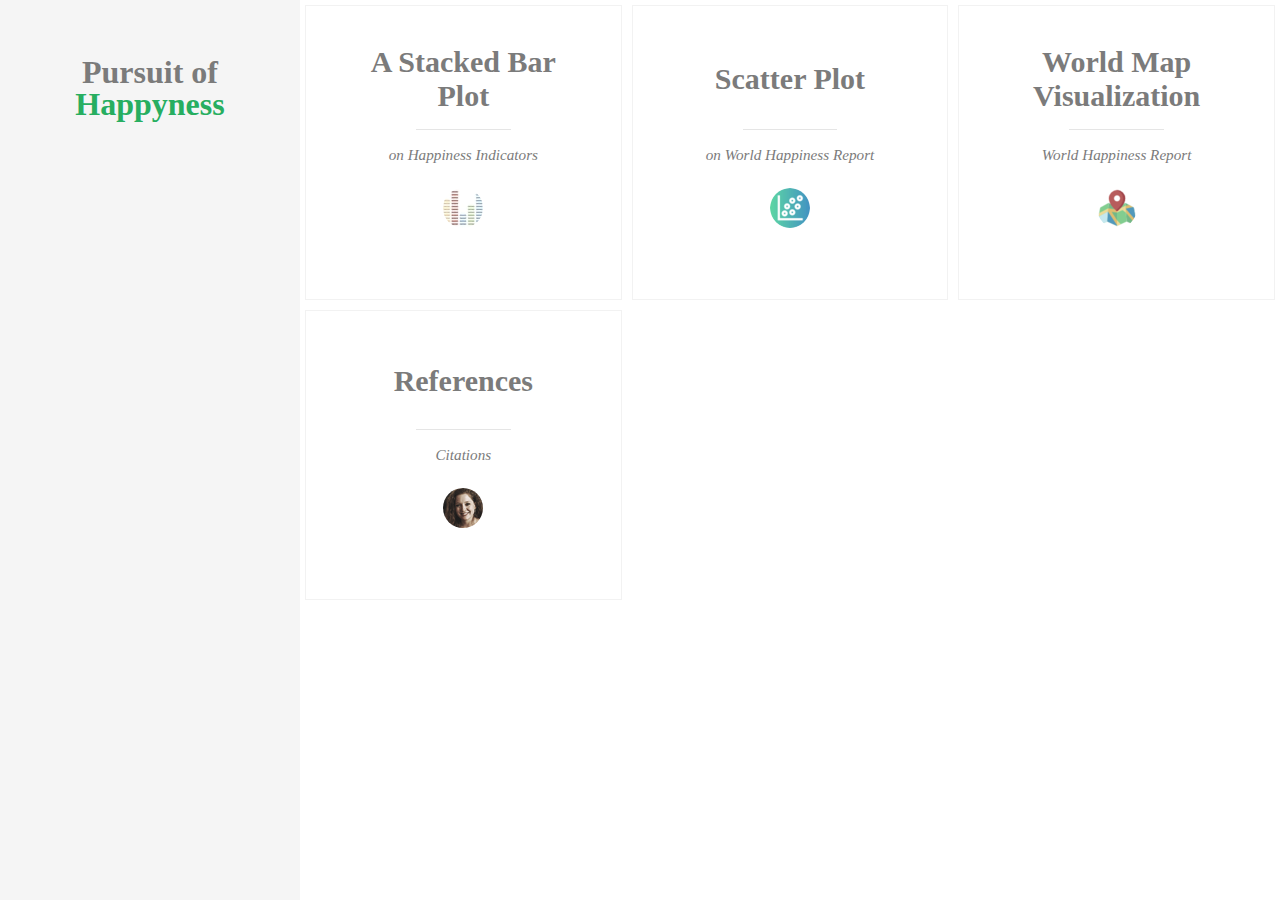
==== AnimatedGridLayout/index.html @ 7dc5db74 "New Interface,Adjusted Colors,Maps Redisgned" ====
<!DOCTYPE html>
<html lang="en" class="no-js">
	<head>
		<meta charset="UTF-8" />
		<meta http-equiv="X-UA-Compatible" content="IE=edge">
		<meta name="viewport" content="width=device-width, initial-scale=1">
		<title>Grid Item Animation Layout - Demo 1</title>
		<meta name="description" content="A responsive, magazine-like website layout with a grid item animation effect when opening the content" />
		<meta name="keywords" content="grid, layout, effect, animated, responsive, magazine, template, web design" />
		<meta name="author" content="Codrops" />
		<link rel="shortcut icon" href="../favicon.ico">
		<link rel="stylesheet" type="text/css" href="css/normalize.css" />
		<link rel="stylesheet" type="text/css" href="fonts/font-awesome-4.3.0/css/font-awesome.min.css" />
		<link rel="stylesheet" type="text/css" href="css/style1.css" />
		<script src="js/jquery.min.js"></script>
		<script src="js/modernizr.custom.js"></script>
		<script src="https://d3js.org/d3.v5.min.js"></script>
		<script src="http://d3js.org/queue.v1.min.js"></script>
		<script src="http://d3js.org/topojson.v1.min.js"></script>
	  <script src="js/stackbar.js"></script>
		<script src="js/d3-tip.js"></script>
	</head>
	<body>
		<div class="container">
			<button id="menu-toggle" class="menu-toggle"><span>Menu</span></button>
			<div id="theSidebar" class="sidebar">
				<button class="close-button fa fa-fw fa-close"></button>
				<h1><span>Pursuit of</span><span class="title-color"> Happyness</span></h1>
				<div style="text-align: left;padding: 1.5em;display:none;" id="stackedbarOptions" class="optionPane">
					<div class="ptb1">
						<span class="title-color">Year:</span>
					</div>
					<div>
						<select id="year"></select>
					</div>
					<div class="ptb1">
						<span class="title-color">Feature:</span>
					</div>
					<div>
						<select id="attributes"></select>
					</div>
				</div>
				<div style="text-align: left;padding: 1.5em;display:none;" id="bubbleOptions">
					<div class="ptb1">
						<span class="title-color">Y-Axis</span>
					</div>
					<div>
						<select id="menu-y" name = "yAxis"></select>
					</div>
					<div class="ptb1">
						<span class="title-color">X-Axis</span>
					</div>
					<div>
						<select id="menu-x" name="xAxis"></select>
					</div>
				</div>
			</div>
			<div id="theGrid" class="main">
				<section class="grid">
					<!--<header class="top-bar">
						<h2 class="top-bar__headline">Latest articles</h2>
						<div class="filter">
							<span>Filter by:</span>
							<span class="dropdown">Popular</span>
						</div>
					</header>-->
					<a class="grid__item" href="#" id="stackedBarParent">
						<h2 class="title title--preview"> A Stacked Bar Plot</h2>
						<div class="loader"></div>
						<span class="category">on Happiness Indicators</span>
						<div class="meta meta--preview">
							<img class="meta__avatar" src="img/authors/1.jpg" alt="author01" />
							<span style="visibility:hidden;" class="meta__date"><i class="fa fa-calendar-o"></i> 9 Apr</span>
							<span style="visibility:hidden;" class="meta__reading-time"><i class="fa fa-clock-o"></i> 3 min read</span>
						</div>
					</a>
					<a class="grid__item" href="#" id="scatterPlotParent">
						<h2 class="title title--preview">Scatter Plot</h2>
						<div class="loader"></div>
						<span class="category">on World Happiness Report</span>
						<div class="meta meta--preview">
							<img class="meta__avatar" src="img/authors/3.png" alt="author02" />
							<span style="visibility:hidden;" class="meta__date"><i class="fa fa-calendar-o"></i> 7 Apr</span>
							<span style="visibility:hidden;" class="meta__reading-time"><i class="fa fa-clock-o"></i> 5 min read</span>
						</div>
					</a>
					<a class="grid__item" href="#" id="wmapParent">
						<h2 class="title title--preview">World Map Visualization</h2>
						<div class="loader"></div>
						<span class="category">World Happiness Report</span>
						<div class="meta meta--preview">
							<img class="meta__avatar" src="img/authors/2.png" alt="author03" />
							<span style="visibility:hidden;" class="meta__date"><i class="fa fa-calendar-o"></i> 6 Apr</span>
							<span style="visibility:hidden;" class="meta__reading-time"><i class="fa fa-clock-o"></i> 2 min read</span>
						</div>
					</a>
					<a class="grid__item" href="#" id="refParent">
						<h2 class="title title--preview">References</h2>
						<div class="loader"></div>
						<span class="category">Citations</span>
						<div class="meta meta--preview">
							<img class="meta__avatar" src="img/authors/4.png" alt="author04" />
							<span style="visibility:hidden;" class="meta__date"><i class="fa fa-calendar-o"></i> 6 Apr</span>
							<span style="visibility:hidden;" class="meta__reading-time"><i class="fa fa-clock-o"></i> 2 min read</span>
						</div>
					</a>
				</section>
				<section class="content">
					<div class="scroll-wrap">
						<article class="content__item">
							<div class="p1">
								<svg id="chart" width="650" height="400"></svg>
							</div>
						</article>
						<article class="content__item">
							<div class="p1">
								<div class="laxis" style="transform:rotate(-90deg);">
								</div>
								<div class="graph-svg" id="graph"></div>
								<div class="rcolor">
								  <select style="display:none;" id="menu-color" name="xAxis"></select>
								</div>
								<div class="raxis"></div>
							</div>
						</article>
						<article class="content__item">
							<div class="p1">
								<div id="worldMapLoad"></div>
								<div id="yearDisplay" class="year-display"></div>
							</div>
						</article>
						<article class="content__item">
							<span class="category category--full">Life &amp; Death</span>
							<h2 class="title title--full">Hope for Amy Walters</h2>
							<div class="meta meta--full">
								<img class="meta__avatar" src="img/authors/4.png" alt="author04" />
								<span class="meta__author">Sandra Paulson</span>
								<span class="meta__date"><i class="fa fa-calendar-o"></i> 6 Apr</span>
								<span class="meta__reading-time"><i class="fa fa-clock-o"></i> 2 min read</span>
							</div>
							<p>In contrast to this, our discussion readily shows that the double meaning in question belonged to the word taboo from the very beginning and that it serves to designate a definite ambivalence as well as everything which has come into existence on the basis of this ambivalence. </p>
							<p>Taboo is itself an ambivalent word and by way of supplement we may add that the established meaning of this word might of itself have allowed us to guess what we have found as the result of extensive investigation, namely, that the taboo prohibition is to be explained as the result of an emotional ambivalence. A study of the oldest languages has taught us that at one time there were many such words which included their own contrasts so that they were in a certain sense ambivalent, though perhaps not exactly in the same sense as the word taboo[88]. Slight vocal modifications of this primitive word containing two opposite meanings later served to create a separate linguistic expression for the two opposites originally united in one word.</p>
							<p>The word taboo has had a different fate; with the diminished importance of the ambivalence which it connotes it has itself disappeared, or rather, the words analogous to it have vanished from the vocabulary. In a later connection I hope to be able to show that a tangible historic change is probably concealed behind the fate of this conception; that the word at first was associated with definite human relations which were characterized by great emotional ambivalence from which it expanded to other analogous relations.</p>
							<p>Unless we are mistaken, the understanding of taboo also throws light upon the nature and origin of _conscience_. Without stretching ideas we can speak of a taboo conscience and a taboo sense of guilt after the violation of a taboo. Taboo conscience is probably the oldest form in which we meet the phenomenon of conscience.</p>
							<p>If I judge my readers’ impressions correctly, I dare say that after hearing all that was said about taboo they are far from knowing what to understand by it and where to store it in their minds. This is surely due to the insufficient information I have given and to the omission of all discussions concerning the relation of taboo to superstition, to belief in the soul, and to religion. On the other hand I fear that a more detailed description of what is known about taboo would be still more confusing; I can therefore assure the reader that the state of affairs is really far from clear. We may say, however, that we deal with a series of restrictions which these primitive races impose upon themselves; this and that is forbidden without any apparent reason; nor does it occur to them to question this matter, for they subject themselves to these restrictions as a matter of course and are convinced that any transgression will be punished automatically in the most severe manner. There are reliable reports that innocent transgressions of such prohibitions have actually been punished automatically. For instance, the innocent offender who had eaten from a forbidden animal became deeply depressed, expected his death and then actually died. The prohibitions mostly concern matters which are capable of enjoyment such as freedom of movement and unrestrained intercourse; in some cases they appear very ingenious, evidently representing abstinences and renunciations; in other cases their content is quite incomprehensible, they seem to concern themselves with trifles and give the impression of ceremonials. Something like a theory seems to underlie all these prohibitions, it seems as if these prohibitions are necessary because some persons and objects possess a dangerous power which is transmitted by contact with the object so charged, almost like a contagion. The quantity of this dangerous property is also taken into consideration. Some persons or things have more of it than others and the danger is precisely in accordance with the charge. The most peculiar part of it is that any one who has violated such a prohibition assumes the nature of the forbidden object as if he had absorbed the whole dangerous charge. This power is inherent in all persons who are more or less prominent, such as kings, priests and the newly born, in all exceptional physical states such as menstruation, puberty and birth, in everything sinister like illness and death and in everything connected with these conditions by virtue of contagion or dissemination.</p>
							<p>First of all it must be said that it is useless to question savages as to the real motivation of their prohibitions or as to the genesis of taboo. According to our assumption they must be incapable of telling us anything about it since this motivation is ‘unconscious’ to them. But following the model of the compulsive prohibition we shall construct the history of taboo as follows: Taboos are very ancient prohibitions which at one time were forced upon a generation of primitive people from without, that is, they probably were forcibly impressed upon them by an earlier generation. These prohibitions concerned actions for which there existed a strong desire. The prohibitions maintained themselves from generation to generation, perhaps only as the result of a tradition set up by paternal and social authority. But in later generations they have perhaps already become ‘organized’ as a piece of inherited psychic property. Whether there are such ‘innate ideas’ or whether these have brought about the fixation of the taboo by themselves or by co-operating with education no one could decide in the particular case in question. The persistence of taboo teaches, however, one thing, namely, that the original pleasure to do the forbidden still continues among taboo races. They therefore assume an _ambivalent attitude_ toward their taboo prohibitions; in their unconscious they would like nothing better than to transgress them but they are also afraid to do it; they are afraid just because they would like to transgress, and the fear is stronger than the pleasure. But in every individual of the race the desire for it is unconscious, just as in the neurotic.</p> <p>It seems like an obvious contradiction that persons of such perfection of power should themselves require the greatest care to guard them against threatening dangers, but this is not the only contradiction revealed in the treatment of royal persons on the part of savages. These races consider it necessary to watch over their kings to see that they use their powers in the right way; they are by no means sure of their good intentions or of their conscientiousness. A strain of mistrust is mingled with the motivation of the taboo rules for the king. “The idea that early kingdoms are despotisms”, says Frazer[59], “in which the people exist only for the sovereign, is wholly inapplicable to the monarchies we are considering. On the contrary, the sovereign in them exists only for his subjects: his life is only valuable so long as he discharges the duties of his position by ordering the course of nature for his people’s benefit. So soon as he fails to do so, the care, the devotion, the religious homage which they had hitherto lavished on him cease and are changed into hatred and contempt; he is ignominiously dismissed and may be thankful if he escapes with his life. Worshipped as a god one day, he is killed as a criminal the next. But in this changed behaviour of the people there is nothing capricious or inconsistent. On the contrary, their conduct is quite consistent. If their king is their god he is or should be, also their preserver; and if he will not preserve them he must make room for another who will. So long, however, as he answers their expectations, there is no limit to the care which they take of him, and which they compel him to take of himself. A king of this sort lives hedged in by ceremonious etiquette, a network of prohibitions and observances, of which the intention is not to contribute to his dignity, much less to his comfort, but to restrain him from conduct which, by disturbing the harmony of nature, might involve himself, his people, and the universe in one common catastrophe. Far from adding to his comfort, these observances, by trammelling his every act, annihilate his freedom and often render the very life, which it is their object to preserve, a burden and sorrow to him.”</p>
							<p>Excerpts from <a href="http://www.gutenberg.org/ebooks/41214">Totem and Taboo</a> by Sigmund Freud.</p>
						</article>
					</div>
					<button id="closeButton" class="close-button"><i class="fa fa-close"></i><span>Close</span></button>
				</section>
			</div>
		</div><!-- /container -->
		<script src="js/classie.js"></script>
		<script src="js/main.js"></script>
		<script src="js/scatterPlot.js"></script>
		<script src="js/worldmap.js"></script>
		<script>
			$("#closeButton").on('click',function(event){
					$("#bubbleOptions").hide();
					$("#stackedbarOptions").hide();
					$("#worldMapLoad").html("");
			});
			$("#stackedBarParent").on('click',function(event){
				$("#stackedbarOptions").show();
			});
		</script>
	</body>
</html>
---- AnimatedGridLayout/css/style1.css ----
@import url(http://fonts.googleapis.com/css?family=Playfair+Display+SC:400italic,700,900|Raleway:500|Martel+Sans:400,700);
@font-face {
  font-weight: normal;
  font-style: normal;
  font-family: 'codropsicons';
  src: url("../fonts/codropsicons/codropsicons.eot");
  src: url("../fonts/codropsicons/codropsicons.eot?#iefix") format("embedded-opentype"), url("../fonts/codropsicons/codropsicons.woff") format("woff"), url("../fonts/codropsicons/codropsicons.ttf") format("truetype"), url("../fonts/codropsicons/codropsicons.svg#codropsicons") format("svg");
}
*, *:after, *:before {
  -webkit-box-sizing: border-box;
  box-sizing: border-box;
}

.clearfix:before, .clearfix:after {
  display: table;
  content: '';
}

.clearfix:after {
  clear: both;
}

body {
  background: #fff;
  color: #7b7b7b;
  font-weight: 400;
  font-size: 16px;
  font-family: "Martel Sans", Arial, sans-serif;
  -webkit-font-smoothing: antialiased;
  -moz-osx-font-smoothing: grayscale;
  overflow: hidden;
  overflow-y: scroll;
  /* force scroll to appear */
}

/* helper class when showing content */
.noscroll {
  overflow: hidden;
}

a {
  outline: none;
  color: #81c483;
  text-decoration: none;
}

a:hover,
a:focus {
  color: #333;
  outline: none;
}

button:focus {
  outline: none;
}

/* Sidebar */
.sidebar {
  text-align: center;
  background: #f5f5f5;
  z-index: 1000;
  position: fixed;
  width: 300px;
  max-width: 100%;
  height: 100%;
  height: 100vh;
  top: 0;
  left: 0;
  padding: 2em 1em;
}

.sidebar h1 {
  margin: 0.75em 0 0;
  font-size: 2em;
  line-height: 1;
  font-family: "Playfair Display", serif;
}

.sidebar h1 span {
  display: block;
}

/* Codrops links */
.codrops-links {
  position: relative;
  display: inline-block;
  text-align: center;
  white-space: nowrap;
  min-height: 45px;
}

.codrops-links::after {
  position: absolute;
  top: 0;
  left: 50%;
  width: 1px;
  height: 100%;
  background: #ddd;
  content: '';
  -webkit-transform: rotate3d(0, 0, 1, 22.5deg);
  transform: rotate3d(0, 0, 1, 22.5deg);
}

.codrops-icon {
  display: inline-block;
  margin: 0.5em;
  padding: 0em 0;
  width: 1.5em;
  text-decoration: none;
}

.codrops-icon span {
  display: none;
}

.codrops-icon:before {
  margin: 0 5px;
  text-transform: none;
  font-weight: normal;
  font-style: normal;
  font-variant: normal;
  font-family: 'codropsicons';
  line-height: 1;
  speak: none;
}

.codrops-icon--drop:before {
  content: "\e001";
}

.codrops-icon--prev:before {
  content: "\e004";
}

/* Demo links */
.codrops-demos {
  margin: 2em 0 0;
  font-size: 0.75em;
}

.codrops-demos a {
  display: inline-block;
  margin: 0 0.5em;
}

.codrops-demos a.current-demo {
  color: #333;
  font-weight: bold;
}

.codrops-demos a.current-demo:focus {
  color: #aaa;
}

.related {
  font-size: 0.85em;
  padding-bottom: 1em;
}

.related h3 {
  margin: 3em 0 0.5em 0;
  font-size: 0.95em;
}

.related a {
  display: block;
  color: inherit;
}

.related a:hover,
.related a:focus {
  color: #414741;
}

/* Main content */
.main {
  position: relative;
  z-index: 50;
}

/* Grid container */
.grid {
  position: relative;
}

/* Overlay */
.grid::after {
  content: '';
  background: rgba(202, 202, 202, 0.4);
  opacity: 0;
  position: absolute;
  pointer-events: none;
  top: 0;
  left: 0;
  width: 100%;
  height: 100%;
  -webkit-transition: opacity 0.5s;
  transition: opacity 0.5s;
}

.view-single .grid::after {
  opacity: 1;
}

/* Top bar above the grid */
.top-bar {
  background: #fff;
  width: 100%;
  line-height: 1;
  padding: 15px 15px 10px;
  display: -webkit-box;
  display: -webkit-flex;
  display: -ms-flexbox;
  display: flex;
  -webkit-align-items: center;
  align-items: center;
}

.top-bar__headline {
  margin: 0;
  font-size: 0.75em;
}

/* Menu button for toggling the sidebar (appears on small screen) */
.menu-toggle {
  position: fixed;
  z-index: 100;
  display: block;
  width: 25px;
  height: 25px;
  top: 14px;
  left: 14px;
  cursor: pointer;
  background: none;
  border: none;
  display: none;
  margin: -2px 15px 0 0;
}

.menu-toggle span {
  position: absolute;
  top: 50%;
  left: 0;
  display: block;
  width: 100%;
  height: 2px;
  background-color: #81c483;
  font-size: 0px;
  -webkit-touch-callout: none;
  -webkit-user-select: none;
  -khtml-user-select: none;
  -moz-user-select: none;
  -ms-user-select: none;
  user-select: none;
}

.menu-toggle span:before,
.menu-toggle span:after {
  position: absolute;
  left: 0;
  width: 100%;
  height: 100%;
  background: #81c483;
  content: '';
}

.menu-toggle span:before {
  -webkit-transform: translateY(-7px);
  transform: translateY(-7px);
}

.menu-toggle span:after {
  -webkit-transform: translateY(7px);
  transform: translateY(7px);
}

/* Filter/dropdown dummy on the right */
.filter {
  text-align: right;
  font-size: 0.75em;
  margin-left: auto;
}

.dropdown {
  font-weight: bold;
  margin-left: 5px;
  cursor: pointer;
  color: #81c483;
}

.dropdown::after {
  content: '\25BC';
  margin-left: 2px;
  font-size: 80%;
}

/* Grid item */
.grid__item {
  padding: 45px 55px 30px;
  position: relative;
  color: inherit;
  background: #fff;
  min-height: 300px;
  cursor: pointer;
  text-align: center;
  display: -webkit-box;
  display: -webkit-flex;
  display: -ms-flexbox;
  display: flex;
  -webkit-box-direction: normal;
  -webkit-box-orient: vertical;
  -webkit-flex-direction: column;
  -ms-flex-direction: column;
  flex-direction: column;
  -webkit-justify-content: center;
  justify-content: center;
}

/* Grid item "border" */
.grid__item::before {
  position: absolute;
  content: '';
  top: 0px;
  right: 55px;
  bottom: 0px;
  left: 55px;
  border-bottom: 1px solid rgba(74, 74, 74, 0.075);
}

.grid__item * {
  z-index: 10;
}

/* grid item element and full content element styles */
.title {
  margin: 0;
  font-size: 1.875em;
  font-family: "Playfair Display", serif;
  text-align: center;
}

.title--preview {
  -webkit-flex: 1;
  flex: 1;
  display: -webkit-flex;
  display: flex;
  -webkit-align-items: center;
  align-items: center;
  -webkit-justify-content: center;
  justify-content: center;
  width: 100%;
}

.loader {
  height: 1px;
  width: 40%;
  margin: 1em auto;
  position: relative;
  background: rgba(0, 0, 0, 0.1);
}

.loader::before {
  content: '';
  position: absolute;
  width: 100%;
  height: 3px;
  background: #a4e7ad;
  left: 0;
  top: -1px;
  -webkit-transform: scale3d(0, 1, 1);
  transform: scale3d(0, 1, 1);
  -webkit-transform-origin: 0% 50%;
  transform-origin: 0% 50%;
}

.grid__item--loading .loader::before {
  -webkit-transition: -webkit-transform 1s;
  transition: transform 1s;
  -webkit-transition-timing-function: cubic-bezier(0.165, 0.84, 0.44, 1);
  transition-timing-function: cubic-bezier(0.165, 0.84, 0.44, 1);
  -webkit-transform: scale3d(1, 1, 1);
  transform: scale3d(1, 1, 1);
}

.category {
  margin: 0;
  position: relative;
  font-size: 0.95em;
  font-style: italic;
  font-family: "Playfair Display", serif;
  text-align: center;
  display: block;
}

.title--preview,
.loader,
.category {
  -webkit-transition: -webkit-transform 0.2s, opacity 0.2s;
  transition: transform 0.2s, opacity 0.2s;
  -webkit-transition-timing-function: cubic-bezier(0.7, 0, 0.3, 1);
  transition-timing-function: cubic-bezier(0.7, 0, 0.3, 1);
}

/* closing (delays) */
.title--preview {
  -webkit-transition-delay: 0.15s;
  transition-delay: 0.15s;
}

.loader {
  -webkit-transition-delay: 0.1s;
  transition-delay: 0.1s;
}

.grid__item .category {
  -webkit-transition-delay: 0s;
  transition-delay: 0s;
}

/* opening */
.grid__item--animate .title--preview {
  -webkit-transition-delay: 0s;
  transition-delay: 0s;
  opacity: 0;
  -webkit-transform: translate3d(0, -20px, 0);
  transform: translate3d(0, -20px, 0);
}

.grid__item--animate .loader {
  -webkit-transition-delay: 0.1s;
  transition-delay: 0.1s;
  opacity: 0;
  -webkit-transform: translate3d(0, -30px, 0);
  transform: translate3d(0, -30px, 0);
}

.grid__item--animate .category {
  -webkit-transition-delay: 0.15s;
  transition-delay: 0.15s;
  opacity: 0;
  -webkit-transform: translate3d(0, -40px, 0);
  transform: translate3d(0, -40px, 0);
}

.meta {
  font-size: 0.765em;
  text-align: left;
}

.meta .fa {
  margin-right: 4px;
}

.meta:before, .meta:after {
  display: table;
  content: '';
}

.meta:after {
  clear: both;
}

.meta__avatar {
  display: block;
  border-radius: 50%;
  margin: 2em auto;
}

.meta--preview .meta__avatar {
  -webkit-filter: grayscale(50%);
  filter: grayscale(50%);
}

.grid__item:hover .meta--preview .meta__avatar,
.grid__item:focus .meta--preview .meta__avatar {
  -webkit-filter: none;
  filter: none;
}

.meta__date,
.meta__reading-time {
  display: block;
  float: left;
  color: #aaa;
}

.meta__reading-time {
  text-align: right;
  float: right;
}

.meta__misc {
  display: block;
  clear: both;
  text-align: left;
  padding: 5px 0;
}

.meta__misc--seperator {
  padding: 20px 0 0;
  margin: 65px 0 0;
  border-top: 1px solid #f5f5f5;
}

.article-nav {
  display: -webkit-flex;
  display: flex;
  -webkit-justify-content: space-between;
  justify-content: space-between;
}

.article-nav button {
  border: none;
  color: #81c483;
  background: none;
}

.article-nav button:hover {
  color: #333;
}

.meta--preview .meta__avatar,
.meta--preview .meta__date,
.meta--preview .meta__reading-time {
  -webkit-transition: -webkit-transform 0.3s, opacity 0.3s;
  transition: transform 0.3s, opacity 0.3s;
  -webkit-transition-timing-function: cubic-bezier(0.2, 1, 0.3, 1);
  transition-timing-function: cubic-bezier(0.2, 1, 0.3, 1);
}

.grid__item--loading .meta__avatar {
  -webkit-transition-delay: 0.1s;
  transition-delay: 0.1s;
}

.grid__item--loading .meta__date {
  -webkit-transition-delay: 0.17s;
  transition-delay: 0.17s;
}

.grid__item--loading .meta__reading-time {
  -webkit-transition-delay: 0.24s;
  transition-delay: 0.24s;
}

.grid__item--loading .meta__avatar,
.grid__item--loading .meta__date,
.grid__item--loading .meta__reading-time {
  -webkit-transform: scale3d(0.5, 0.5, 1);
  transform: scale3d(0.5, 0.5, 1);
  opacity: 0;
}

/* Grid footer */
.page-meta {
  width: 100%;
  background: #fff;
  width: 100%;
  padding: 15px 15px 10px;
  text-align: center;
  font-size: 0.75em;
  font-weight: bold;
  cursor: default;
}

/* Placeholder element (dummy that gets animated when we click on an item) */
.placeholder {
  pointer-events: none;
  position: absolute;
  width: calc(100% + 5px);
  height: calc(100vh + 5px);
  z-index: 100;
  top: 0;
  left: 0;
  background: #fff;
  -webkit-transform-origin: 0 0;
  transform-origin: 0 0;
}

.placeholder.placeholder--trans-in {
  -webkit-transition: -webkit-transform 0.5s;
  transition: transform 0.5s;
  -webkit-transition-timing-function: cubic-bezier(0.165, 0.84, 0.44, 1);
  transition-timing-function: cubic-bezier(0.165, 0.84, 0.44, 1);
}

.placeholder.placeholder--trans-out {
  -webkit-transition: -webkit-transform 0.5s;
  transition: transform 0.5s;
}

/* main content */
.content {
  position: absolute;
  top: 0;
  left: 0;
  width: 100%;
  pointer-events: none;
  height: 0;
  /* Avoid second scroll bar in Chrome! */
  visibility: hidden;
  z-index: 400;
  overflow: hidden;
}

.content.content--show {
  height: 100vh;
  pointer-events: auto;
  visibility: visible;
}

/* scroll helper wrap */
.scroll-wrap {
  position: absolute;
  width: 100%;
  height: 100%;
  left: 0;
  top: 0;
  z-index: 1;
  overflow-y: scroll;
  -webkit-overflow-scrolling: touch;
}

/* single content item */
.content__item {
  position: absolute;
  top: 0;
  width: 100%;
  overflow: hidden;
  height: 0;
  opacity: 0;
  /*padding: 60px 60px 80px 60px;*/
  pointer-events: none;
  font-size: 0.85em;
}
.content__item p {
  max-width: 1200px;
  margin: 1em auto;
  text-align: justify;
}
.content__item p:first-of-type {
  font-size: 1.35em;
}

.content__item.content__item--show {
  height: auto;
  min-height: 100vh;
  opacity: 1;
  pointer-events: auto;
  -webkit-transition: opacity 0.6s;
  transition: opacity 0.6s;
}

/* content elements */
.category--full {
  font-size: 1.25em;
  margin-bottom: 20px;
  color: #81c483;
}

.title--full {
  font-size: 2em;
}

.meta--full {
  font-size: 1em;
  margin: 0 auto 2em;
  max-width: 1200px;
}
.meta--full .meta__author {
  display: block;
  text-align: center;
  font-weight: bold;
  margin-bottom: 20px;
}
.meta--full .meta__author::before {
  content: 'by ';
  font-weight: normal;
}
.meta--full .meta__category {
  font-style: italic;
  float: left;
  margin: 0 5px;
  font-family: "Playfair Display", serif;
}
.meta--full .meta__category::before {
  content: "in ";
}
.meta--full .meta__avatar {
  margin: 1em auto;
}

.category--full,
.title--full,
.meta--full .meta__avatar,
.meta--full .meta__author,
.meta--full .meta__date,
.meta--full .meta__reading-time {
  opacity: 0;
}

.content__item p {
  opacity: 0;
}

.category--full,
.title--full {
  -webkit-transform: translate3d(0, 40px, 0);
  transform: translate3d(0, 40px, 0);
}

.meta--full .meta__avatar,
.meta--full .meta__author,
.meta--full .meta__date,
.meta--full .meta__reading-time {
  -webkit-transform: scale3d(0.5, 0.5, 1);
  transform: scale3d(0.5, 0.5, 1);
}

.content__item--show .category--full,
.content__item--show .title--full,
.content__item--show .meta--full .meta__avatar,
.content__item--show .meta--full .meta__author,
.content__item--show .meta--full .meta__date,
.content__item--show .meta--full .meta__reading-time {
  opacity: 1;
  -webkit-transform: translate3d(0, 0, 0);
  transform: translate3d(0, 0, 0);
  -webkit-transition: -webkit-transform 0.3s, opacity 0.3s;
  transition: transform 0.3s, opacity 0.3s;
  -webkit-transition-timing-function: cubic-bezier(0.2, 1, 0.3, 1);
  transition-timing-function: cubic-bezier(0.2, 1, 0.3, 1);
}

.content__item--show .category--full,
.content__item--show .title--full {
  -webkit-transition-timing-function: ease-out;
  transition-timing-function: ease-out;
}

.content__item--show .title--full {
  -webkit-transition-delay: 0.05s;
  transition-delay: 0.05s;
}

.content__item--show .meta--full .meta__avatar {
  -webkit-transition-delay: 0.2s;
  transition-delay: 0.2s;
}

.content__item--show .meta--full .meta__date {
  -webkit-transition-delay: 0.27s;
  transition-delay: 0.27s;
}

.content__item--show .meta--full .meta__reading-time {
  -webkit-transition-delay: 0.34s;
  transition-delay: 0.34s;
}

.content__item--show.content__item p {
  opacity: 1;
  -webkit-transition: opacity 0.5s 0.25s;
  transition: opacity 0.5s 0.25s;
}

/* close button (for content and sidebar) */
.close-button {
  position: absolute;
  border: none;
  background: none;
  margin: 0;
  z-index: 100;
  top: 0;
  right: 0;
  font-size: 18px;
  color: #ddd;
  cursor: pointer;
  pointer-events: none;
  padding: 20px 30px;
  opacity: 0;
  -webkit-touch-callout: none;
  -webkit-user-select: none;
  -khtml-user-select: none;
  -moz-user-select: none;
  -ms-user-select: none;
  user-select: none;
  -webkit-transition: opacity 0.3s;
  transition: opacity 0.3s;
}

.close-button span {
  display: none;
}

.close-button:hover {
  color: #7b7b7b;
}

/* show class for content close button */
.close-button--show {
  opacity: 1;
  pointer-events: auto;
}

/* Viewport sizes based on column number and sidebar */
/* 1 column */
/* 2 columns */
/* 3 columns */
/* 4 columns */
/* 5 columns */
/* 6 columns */
@media screen and (min-width: 600px) {
  html,
  body,
  .container,
  .main {
    height: 100vh;
  }

  .main {
    height: 100%;
    margin-left: 300px;
  }

  .content__item {
    font-size: 1em;
  }

  .grid__item {
    padding: 45px 45px 30px;
  }

  /* Demo ad */
  body #cdawrap {
    right: auto;
    left: 30px;
    top: auto;
    bottom: 0;
    background: none;
    border: none;
    width: 240px;
    background: #f5f5f5;
  }

  body #cdawrap .carbon-text {
    color: #7b7b7b;
  }

  body #cdawrap a.carbon-poweredby {
    color: #7883C4;
  }

  body #cdawrap a:hover.carbon-poweredby {
    color: #333;
  }

  body #cdawrap #cda-remove {
    display: none;
  }
}
@media screen and (min-width: 900px) {
  .grid {
    display: -webkit-box;
    display: -webkit-flex;
    display: -ms-flexbox;
    display: flex;
    -webkit-flex-wrap: wrap;
    -ms-flex-wrap: wrap;
    flex-wrap: wrap;
  }

  /* 2 columns */
  .grid__item {
    width: 50%;
    border: none;
  }

  .grid__item::before {
    top: 5px;
    right: 5px;
    bottom: 5px;
    left: 5px;
    border: 1px solid rgba(74, 74, 74, 0.075);
    -webkit-transition: opacity 0.3s;
    transition: opacity 0.3s;
  }

  .grid__item:hover::before,
  .grid__item:focus::before {
    border: 3px solid rgba(129, 196, 131, 0.5);
  }

  .grid__item--loading.grid__item::before {
    opacity: 0;
  }
}
@media screen and (min-width: 1200px) {
  /* 3 columns */
  .grid__item {
    width: 33.333%;
  }
}
@media screen and (min-width: 1500px) {
  /* 4 columns */
  .grid__item {
    width: 25%;
  }
}
@media screen and (min-width: 1800px) {
  /* 5 columns */
  .grid__item {
    width: 20%;
  }
}
@media screen and (min-width: 2100px) {
  /* 6 columns */
  .grid__item {
    width: 16.66%;
  }
}
/* small screen changes for sidebar (it becomes an off-canvas menu) */
@media screen and (max-width: 599px) {
  .sidebar {
    -webkit-transform: translate3d(-100%, 0, 0);
    transform: translate3d(-100%, 0, 0);
    -webkit-transition: -webkit-transform 0.3s;
    transition: -webkit-transform 0.3s;
  }

  .sidebar.sidebar--open {
    -webkit-transform: translate3d(0, 0, 0);
    transform: translate3d(0, 0, 0);
  }

  .sidebar.sidebar--open ~ .main {
    pointer-events: none;
  }

  .top-bar {
    padding: 22px 15px 10px 60px;
  }

  .menu-toggle {
    display: inline-block;
  }

  .sidebar .close-button {
    opacity: 1;
    pointer-events: auto;
  }

  .title--full {
    font-size: 2em;
  }

  .content__item {
    padding: 80px 20px 40px;
  }

  .content .close-button {
    padding: 10px 20px;
  }

  .content .close-button::before {
    content: '';
    position: absolute;
    top: 0;
    right: 0;
    background: #fff;
    border-bottom: 1px solid #f5f5f5;
    width: 100vw;
    height: 50px;
    pointer-events: none;
    z-index: -1;
  }
}
@media screen and (max-height: 580px) {
  body #cdawrap {
    display: none;
  }
}

/*# sourceMappingURL=style1.css.map */
.title-color{
  color:#27ae60;
}
.p1{
  padding: 1em;
}
.ptb1{
  padding-top: 1em;
  padding-bottom: 1em;
}
select{
  width: 14em;
  border: 1px solid #27ae60;
}
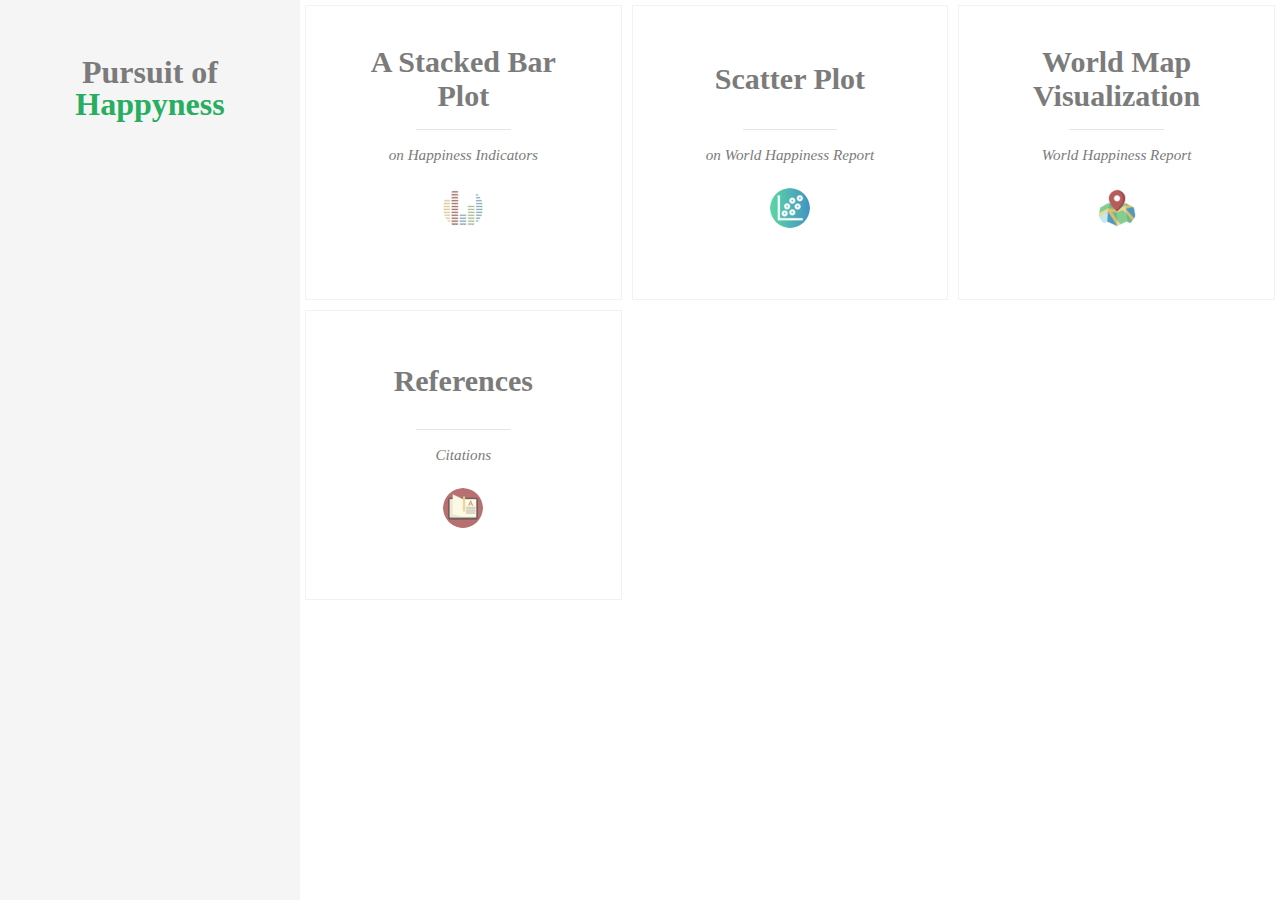
==== commit 519bd1ca: "World Map final Changes before legend" ====
--- a/AnimatedGridLayout/index.html
+++ b/AnimatedGridLayout/index.html
@@ -4,7 +4,7 @@
 		<meta charset="UTF-8" />
 		<meta http-equiv="X-UA-Compatible" content="IE=edge">
 		<meta name="viewport" content="width=device-width, initial-scale=1">
-		<title>Grid Item Animation Layout - Demo 1</title>
+		<title>Pursuit of Happyness</title>
 		<meta name="description" content="A responsive, magazine-like website layout with a grid item animation effect when opening the content" />
 		<meta name="keywords" content="grid, layout, effect, animated, responsive, magazine, template, web design" />
 		<meta name="author" content="Codrops" />
@@ -12,13 +12,24 @@
 		<link rel="stylesheet" type="text/css" href="css/normalize.css" />
 		<link rel="stylesheet" type="text/css" href="fonts/font-awesome-4.3.0/css/font-awesome.min.css" />
 		<link rel="stylesheet" type="text/css" href="css/style1.css" />
+		<link rel="stylesheet" type="text/css" href="css/styles.css" />
+		<link rel="stylesheet" type="text/css" href="css\roundslider.min.css"/>
 		<script src="js/jquery.min.js"></script>
 		<script src="js/modernizr.custom.js"></script>
 		<script src="https://d3js.org/d3.v5.min.js"></script>
 		<script src="http://d3js.org/queue.v1.min.js"></script>
 		<script src="http://d3js.org/topojson.v1.min.js"></script>
 	  <script src="js/stackbar.js"></script>
-		<script src="js/d3-tip.js"></script>
+		<script src="js/area.js"></script>
+		<script src="js/roundslider.min.js"></script>
+		<style>
+		.rs-control .rs-range-color {
+			background-color: #32BEA6;
+		}
+		.rs-control .rs-handle {
+    	background-color: #02733E;
+		}
+		</style>
 	</head>
 	<body>
 		<div class="container">
@@ -53,6 +64,10 @@
 					<div>
 						<select id="menu-x" name="xAxis"></select>
 					</div>
+				</div>
+				<div style="text-align: left;padding: 1.5em;display:none;" id="worldMapOptions">
+					<div id="worldmapCircle"></div>
+					<div id="wmapplay" style="width: 14%;position: absolute;top: 19em;left: 8em;z-index: 999;background-color:white;"><img id="wmapPlayButtuon" src="img/play-button.svg"/></div>
 				</div>
 			</div>
 			<div id="theGrid" class="main">
@@ -108,12 +123,12 @@
 				<section class="content">
 					<div class="scroll-wrap">
 						<article class="content__item">
-							<div class="p1">
+							<div style="padding-top:4em;padding-left:10em;" class="p1">
 								<svg id="chart" width="650" height="400"></svg>
 							</div>
 						</article>
 						<article class="content__item">
-							<div class="p1">
+							<div  style="padding-top:4em;padding-left:10em;" class="p1">
 								<div class="laxis" style="transform:rotate(-90deg);">
 								</div>
 								<div class="graph-svg" id="graph"></div>
@@ -124,27 +139,16 @@
 							</div>
 						</article>
 						<article class="content__item">
-							<div class="p1">
+							<div id="worldMapParent">
 								<div id="worldMapLoad"></div>
-								<div id="yearDisplay" class="year-display"></div>
-							</div>
-						</article>
-						<article class="content__item">
-							<span class="category category--full">Life &amp; Death</span>
-							<h2 class="title title--full">Hope for Amy Walters</h2>
+							</div>
+						</article>
+						<article class="content__item">
+							<span class="category category--full">Citations</span>
+							<h2 class="title title--full">References</h2>
 							<div class="meta meta--full">
 								<img class="meta__avatar" src="img/authors/4.png" alt="author04" />
-								<span class="meta__author">Sandra Paulson</span>
-								<span class="meta__date"><i class="fa fa-calendar-o"></i> 6 Apr</span>
-								<span class="meta__reading-time"><i class="fa fa-clock-o"></i> 2 min read</span>
-							</div>
-							<p>In contrast to this, our discussion readily shows that the double meaning in question belonged to the word taboo from the very beginning and that it serves to designate a definite ambivalence as well as everything which has come into existence on the basis of this ambivalence. </p>
-							<p>Taboo is itself an ambivalent word and by way of supplement we may add that the established meaning of this word might of itself have allowed us to guess what we have found as the result of extensive investigation, namely, that the taboo prohibition is to be explained as the result of an emotional ambivalence. A study of the oldest languages has taught us that at one time there were many such words which included their own contrasts so that they were in a certain sense ambivalent, though perhaps not exactly in the same sense as the word taboo[88]. Slight vocal modifications of this primitive word containing two opposite meanings later served to create a separate linguistic expression for the two opposites originally united in one word.</p>
-							<p>The word taboo has had a different fate; with the diminished importance of the ambivalence which it connotes it has itself disappeared, or rather, the words analogous to it have vanished from the vocabulary. In a later connection I hope to be able to show that a tangible historic change is probably concealed behind the fate of this conception; that the word at first was associated with definite human relations which were characterized by great emotional ambivalence from which it expanded to other analogous relations.</p>
-							<p>Unless we are mistaken, the understanding of taboo also throws light upon the nature and origin of _conscience_. Without stretching ideas we can speak of a taboo conscience and a taboo sense of guilt after the violation of a taboo. Taboo conscience is probably the oldest form in which we meet the phenomenon of conscience.</p>
-							<p>If I judge my readers’ impressions correctly, I dare say that after hearing all that was said about taboo they are far from knowing what to understand by it and where to store it in their minds. This is surely due to the insufficient information I have given and to the omission of all discussions concerning the relation of taboo to superstition, to belief in the soul, and to religion. On the other hand I fear that a more detailed description of what is known about taboo would be still more confusing; I can therefore assure the reader that the state of affairs is really far from clear. We may say, however, that we deal with a series of restrictions which these primitive races impose upon themselves; this and that is forbidden without any apparent reason; nor does it occur to them to question this matter, for they subject themselves to these restrictions as a matter of course and are convinced that any transgression will be punished automatically in the most severe manner. There are reliable reports that innocent transgressions of such prohibitions have actually been punished automatically. For instance, the innocent offender who had eaten from a forbidden animal became deeply depressed, expected his death and then actually died. The prohibitions mostly concern matters which are capable of enjoyment such as freedom of movement and unrestrained intercourse; in some cases they appear very ingenious, evidently representing abstinences and renunciations; in other cases their content is quite incomprehensible, they seem to concern themselves with trifles and give the impression of ceremonials. Something like a theory seems to underlie all these prohibitions, it seems as if these prohibitions are necessary because some persons and objects possess a dangerous power which is transmitted by contact with the object so charged, almost like a contagion. The quantity of this dangerous property is also taken into consideration. Some persons or things have more of it than others and the danger is precisely in accordance with the charge. The most peculiar part of it is that any one who has violated such a prohibition assumes the nature of the forbidden object as if he had absorbed the whole dangerous charge. This power is inherent in all persons who are more or less prominent, such as kings, priests and the newly born, in all exceptional physical states such as menstruation, puberty and birth, in everything sinister like illness and death and in everything connected with these conditions by virtue of contagion or dissemination.</p>
-							<p>First of all it must be said that it is useless to question savages as to the real motivation of their prohibitions or as to the genesis of taboo. According to our assumption they must be incapable of telling us anything about it since this motivation is ‘unconscious’ to them. But following the model of the compulsive prohibition we shall construct the history of taboo as follows: Taboos are very ancient prohibitions which at one time were forced upon a generation of primitive people from without, that is, they probably were forcibly impressed upon them by an earlier generation. These prohibitions concerned actions for which there existed a strong desire. The prohibitions maintained themselves from generation to generation, perhaps only as the result of a tradition set up by paternal and social authority. But in later generations they have perhaps already become ‘organized’ as a piece of inherited psychic property. Whether there are such ‘innate ideas’ or whether these have brought about the fixation of the taboo by themselves or by co-operating with education no one could decide in the particular case in question. The persistence of taboo teaches, however, one thing, namely, that the original pleasure to do the forbidden still continues among taboo races. They therefore assume an _ambivalent attitude_ toward their taboo prohibitions; in their unconscious they would like nothing better than to transgress them but they are also afraid to do it; they are afraid just because they would like to transgress, and the fear is stronger than the pleasure. But in every individual of the race the desire for it is unconscious, just as in the neurotic.</p> <p>It seems like an obvious contradiction that persons of such perfection of power should themselves require the greatest care to guard them against threatening dangers, but this is not the only contradiction revealed in the treatment of royal persons on the part of savages. These races consider it necessary to watch over their kings to see that they use their powers in the right way; they are by no means sure of their good intentions or of their conscientiousness. A strain of mistrust is mingled with the motivation of the taboo rules for the king. “The idea that early kingdoms are despotisms”, says Frazer[59], “in which the people exist only for the sovereign, is wholly inapplicable to the monarchies we are considering. On the contrary, the sovereign in them exists only for his subjects: his life is only valuable so long as he discharges the duties of his position by ordering the course of nature for his people’s benefit. So soon as he fails to do so, the care, the devotion, the religious homage which they had hitherto lavished on him cease and are changed into hatred and contempt; he is ignominiously dismissed and may be thankful if he escapes with his life. Worshipped as a god one day, he is killed as a criminal the next. But in this changed behaviour of the people there is nothing capricious or inconsistent. On the contrary, their conduct is quite consistent. If their king is their god he is or should be, also their preserver; and if he will not preserve them he must make room for another who will. So long, however, as he answers their expectations, there is no limit to the care which they take of him, and which they compel him to take of himself. A king of this sort lives hedged in by ceremonious etiquette, a network of prohibitions and observances, of which the intention is not to contribute to his dignity, much less to his comfort, but to restrain him from conduct which, by disturbing the harmony of nature, might involve himself, his people, and the universe in one common catastrophe. Far from adding to his comfort, these observances, by trammelling his every act, annihilate his freedom and often render the very life, which it is their object to preserve, a burden and sorrow to him.”</p>
-							<p>Excerpts from <a href="http://www.gutenberg.org/ebooks/41214">Totem and Taboo</a> by Sigmund Freud.</p>
+							</div>
 						</article>
 					</div>
 					<button id="closeButton" class="close-button"><i class="fa fa-close"></i><span>Close</span></button>
@@ -159,10 +163,46 @@
 			$("#closeButton").on('click',function(event){
 					$("#bubbleOptions").hide();
 					$("#stackedbarOptions").hide();
+					$("#worldMapOptions").hide();
 					$("#worldMapLoad").html("");
 			});
 			$("#stackedBarParent").on('click',function(event){
 				$("#stackedbarOptions").show();
+			});
+			$("#wmapParent").on('click',function(event){
+				$("#worldMapOptions").show();
+				$("#worldmapCircle").css({'position':'absolute','top':'15em','left':'4em'})
+				$("#worldmapCircle").roundSlider({
+    				sliderType: "min-range",
+    				value: 2018,
+    				min: "2005",
+    				max: "2018",
+    				handleSize: "+1",
+    				drag: function (args) {
+      				readAndStart(args['value']);
+    				},
+						change:function(args){
+							readAndStart(args['value']);
+						}
+				});
+			});
+			$("#wmapplay").on('click',function(){
+				let src = document.getElementById('wmapPlayButtuon');
+				if(src.getAttribute("src").includes('play-button')){
+						let image = window.document.createElement('img');
+						image.setAttribute("src","img/pause-button.svg");
+						image.setAttribute("id","wmapPlayButtuon")
+						image.setAttribute("style","width:100%;")
+						src.parentNode.replaceChild(image,src);
+						startIteration();
+				} else {
+					let image = window.document.createElement('img');
+					image.setAttribute("src","img/play-button.svg");
+					image.setAttribute("id","wmapPlayButtuon")
+					image.setAttribute("style","width:100%;")
+					src.parentNode.replaceChild(image,src);
+					stopIteration();
+				}
 			});
 		</script>
 	</body>
--- a/AnimatedGridLayout/css/styles.css
+++ b/AnimatedGridLayout/css/styles.css
@@ -0,0 +1,109 @@
+.names {
+fill: none;
+stroke: #fff;
+stroke-linejoin: round;
+}
+
+  /* Tooltip CSS */
+  .d3-tip {
+  line-height: 1.5;
+  font-weight: 400;
+  font-family:"avenir next", Arial, sans-serif;
+  padding: 6px;
+  background: rgba(0, 0, 0, 0.6);
+  color: #FFA500;
+  border-radius: 1px;
+  pointer-events: none;
+  }
+
+  /* Creates a small triangle extender for the tooltip */
+  .d3-tip:after {
+    box-sizing: border-box;
+    display: inline;
+    font-size: 8px;
+    width: 100%;
+    line-height: 1.5;
+    color: rgba(0, 0, 0, 0.6);
+    position: absolute;
+    pointer-events: none;
+
+  }
+
+  /* Northward tooltips */
+  .d3-tip.n:after {
+    content: "\25BC";
+    margin: -1px 0 0 0;
+    top: 100%;
+    left: 0;
+    text-align: center;
+  }
+
+  /* Eastward tooltips */
+  .d3-tip.e:after {
+    content: "\25C0";
+    margin: -4px 0 0 0;
+    top: 50%;
+    left: -8px;
+  }
+
+  /* Southward tooltips */
+  .d3-tip.s:after {
+    content: "\25B2";
+    margin: 0 0 1px 0;
+    top: -8px;
+    left: 0;
+    text-align: center;
+  }
+
+  /* Westward tooltips */
+  .d3-tip.w:after {
+    content: "\25B6";
+    margin: -4px 0 0 -1px;
+    top: 50%;
+    left: 100%;
+  }
+
+/*    text{
+    pointer-events:none;
+  }*/
+
+  .details{
+    color:white;
+  }
+  .year-display{
+    z-index: 999;
+    font-size: 80px;
+    position: fixed;
+    bottom: 10px;
+    right: 20px;
+    color: gray;
+  }
+  .laxis{
+    float:left;
+    margin-top: 200px;
+  }
+  .raxis{
+    clear: both;
+    display: block;
+    margin-left: 300px;
+  }
+  .graph-svg{
+    float: left;
+    margin: 5px;
+  }
+  .graph-labels{
+    font-size: 16px;
+    fill:black;
+  }
+  div.tooltip {
+    position: absolute;
+    text-align: center;
+    width: 25em;
+    height: 15em;
+    padding: 1em;
+    font: 12px sans-serif;
+    background: black;
+    border: 0px;
+    border-radius: 2%;
+    pointer-events: none;
+}
